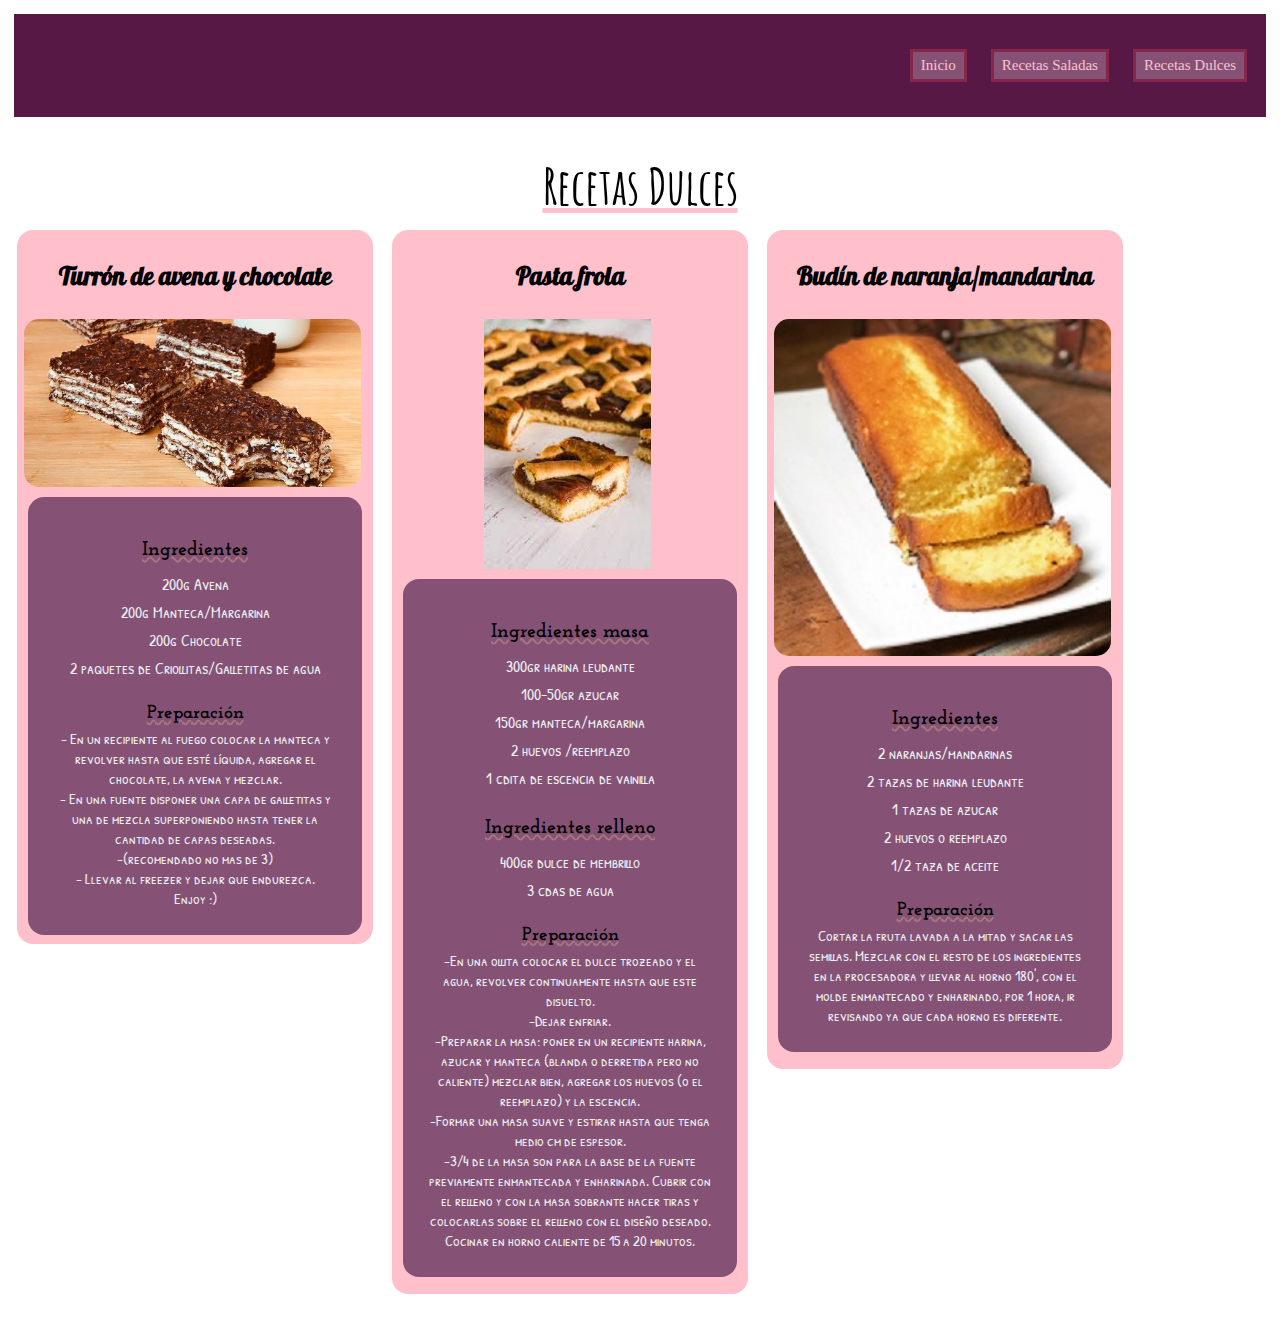
==== Recetario/Recetas Dulces.html @ cf90a61a "Add files via upload" ====
<!DOCTYPE html>
<html lang="en">
<head>
    <meta charset="UTF-8">
    <meta http-equiv="X-UA-Compatible" content="IE=edge">
    <meta name="viewport" content="width=device-width, initial-scale=1.0">
    <title>Recetas Dulces</title>
    <link rel="icon" href="../imagenes icono/icono.ico">
    <link rel="stylesheet" type="text/css" href="./css/recetas dulces.css">
    <link rel="preconnect" href="https://fonts.googleapis.com">
    <link rel="preconnect" href="https://fonts.gstatic.com" crossorigin>
    <link href="https://fonts.googleapis.com/css2?family=Amatic+SC:wght@700&family=Josefin+Slab:wght@500&family=Patrick+Hand+SC&family=Pattaya&display=swap" rel="stylesheet">
    <link rel="stylesheet" href="https://necolas.github.io/normalize.css/8.0.1/normalize.css">
</head>
<body>

    <header class="header">
        <nav class="header__nav"> 
            <ul class="header__nav__ul">
                <li class="header__nav__ul__li"> <a href="index.html" target="_blank">Inicio</a></li>
                <li class="header__nav__ul__li"> <a href="Recetas Saladas.html" target="_blank">Recetas Saladas</a></li>
                <li class="header__nav__ul__li"> <a href="Recetas Dulces.html" target="_blank">Recetas Dulces</a></li>
            </ul></nav>
    </header>
   
    <h1 class="title">Recetas Dulces</h1>

<div class="recetasdulces__gridcontainer">
    
        <div class="div__art__turron">
            <article class="art__turron">
                <h2 class="art__turron__title">Turrón de avena y chocolate</h2>
                <img src="./imagenes/turron.jpg" alt="Turron de avena y chocolate" title="Turron de avena y chocolate">
                <section class="art__turron__ingprep">
                    <h3 class="art__turron__title__ing">Ingredientes</h3>
                    <ul class="art__turron__ing"> 
                        <li>200g Avena</li>
                        <li>200g Manteca/Margarina</li>
                        <li>200g Chocolate</li>
                        <li>2 paquetes de Criollitas/Galletitas de agua</li>
                    </ul>
                    <h3 class="art__turron__title__prep">Preparación</h3>
                    <p class="art__turron__prep">
                    - En un recipiente al fuego colocar la manteca y revolver hasta que esté líquida, agregar el chocolate, la avena y mezclar. <br>
                    - En una fuente disponer una capa de galletitas y una de mezcla superponiendo hasta tener la cantidad de capas deseadas. <br>
                    -(recomendado no mas de 3) <br> 
                    - Llevar al freezer y dejar que endurezca. <br>
                    Enjoy :)
                    </p>
                </section>
            </article>
        </div>

        <div class="div__art__pastafrola">
            <article class="art__pastafrola">
                <h2 class="art__pastafrola__title">Pasta frola</h2>
                <img src="./imagenes/pasta frola.jpg" alt="pasta frola" title="pasta frola">
                <section class="art__pastafrola__ingprep">
                    <h3 class="art__pastafrola__title__ing">Ingredientes masa</h3>
                    <ul class="art__pastafrola__ing"> 
                        <li>300gr harina leudante</li>
                        <li>100-50gr azucar</li>
                        <li>150gr manteca/margarina</li>
                        <li>2 huevos /reemplazo</li>
                        <li>1 cdita de escencia de vainilla</li>
                    </ul>
                    <h3 class="art__pastafrola__title__ing">Ingredientes relleno</h3>
                    <ul class="art__pastafrola__ing"> 
                        <li>400gr dulce de membrillo</li>
                        <li>3 cdas de agua</li>
                    </ul>
                        <h3 class="art__pastafrola__title__prep">Preparación</h3>
                        <p class="art__pastafrola__prep">-En una ollita colocar el dulce trozeado y el agua, revolver continuamente hasta que este disuelto. <br> -Dejar enfriar. <br>
                        -Preparar la masa: poner en un recipiente harina, azucar y manteca (blanda o derretida pero no caliente) mezclar bien, agregar los huevos (o el reemplazo) y la escencia. <br>
                        -Formar una masa suave y estirar hasta que tenga medio cm de espesor. <br> -3/4 de la masa son para la base de la fuente previamente enmantecada y enharinada.
                        Cubrir con el relleno y con la masa sobrante hacer tiras y colocarlas sobre el relleno con el diseño deseado. Cocinar en horno caliente de 15 a 20 minutos. </p>
                </section>
            </article>
        </div> 

        <div class="div__art__budin">
            <article class="art__budin">
                <h2 class="art__budin__title">Budín de naranja/mandarina</h2>
                <img src="./imagenes/budin de naranja.jpg" alt="Budin de naranja/mandarina" title="Budin de naranja/mandarina">
                <section class="art__budin__ingprep">
                    <h3 class="art__budin__title__ing">Ingredientes</h3>
                    <ul class="art__budin__ing"> 
                        <li>2 naranjas/mandarinas</li>
                        <li>2 tazas de harina leudante</li>
                        <li>1 tazas de azucar</li>
                        <li>2 huevos o reemplazo</li>
                        <li>1/2 taza de aceite</li>
                    </ul>
                <h3 class="art__budin__title__prep">Preparación</h3>
                    <p class="art__budin__prep">Cortar la fruta lavada a la mitad y sacar las semillas. Mezclar con el resto de los ingredientes en la procesadora y llevar al horno 180', con el molde enmantecado y enharinado, por 1 hora, ir revisando ya que cada horno es diferente.   </p>
                </section>
            </article>
        </div>
    </div>
</body>
</html>
---- Recetario/css/recetas dulces.css ----
*{
    padding: 3px;
}


/* NAV */

.header {
    background-color: #581845;
}
.header__nav {
        display: flex;
        flex-direction: column;
        text-align: end;
        padding: 3px; 
        box-sizing: border-box;    
}
.header__nav__ul__li {
    background-color: #855276;
    display: inline-block;
    border: 3px solid #87264b;
    padding: 5px;
    font-size: 15px;
    margin: 10px;
}
a:link {
  color: #ffc0cb;
  background-color: transparent;
  text-decoration: none;
}

a:visited {
  color: #ffc0cb;
  background-color: transparent;
  text-decoration: none;
}

a:hover {
  color: #f5f5f5;
  background-color: transparent;
  text-decoration: underline;
}

a:active {
  color: #385f7e;
  background-color: transparent;
  text-decoration: underline;
}


.title {
    font-family: 'Amatic SC', cursive;
    font-size: 50px;
    text-align: center;
    text-decoration: underline #ffc0cb;
    height: 10px;
    padding-bottom: 30px;
}

/*GRID*/

.recetasdulces__gridcontainer{
    display: grid;
    grid-template-rows: fit-content(100px) fit-content(200px) fit-content(200px);
    grid-template-columns: fit-content(350px) fit-content(350px) fit-content(350px);
    grid-gap: 25px;
}

/*TURRON DE AVENA Y CHOCOLATE*/

.div__art__turron{
    background-color: #ffc0cb;
    border-radius: 1em;
    display: inline-block;
    width: 100%;
    height: 85%;
    grid-column: 1/2;
    grid-row: 1/2
}
.art__turron__title{
    text-align:center ;
    font-size: 25px;
    font-family: 'Pattaya', sans-serif;
}
.art__turron img {
    width: 98%;
    padding: 1px;
    object-fit: scale-down;
    object-position: top;
    border-radius: 1em;
}

.art__turron__ingprep{
    background-color: #855276;
    border-radius: 1em;
    padding: 20px;
    margin: 5px;
}
.art__turron__title__ing{
    font-family: 'Josefin Slab', serif;
    text-decoration: underline wavy #a8747d;
    font-weight: 700;
    text-align: center;
    font-size: 20px;
    padding-bottom: 0px;
    height: 10px;
}
.art__turron__ing{
    font-family: 'Patrick Hand SC', cursive;
    text-align: center;
    margin: 3px;
    padding-top: 0px;
    margin-bottom: 0px;
    list-style: none;
}
.art__turron__ing li{
    font-size: 16px;
    font-weight: 500;
    color: #ECF0F1;
}
.art__turron__title__prep{
    font-family: 'Josefin Slab', serif;
    text-decoration: underline wavy #a8747d;
    font-weight: 700;
    text-align: center;
    font-size: 19px;
    padding-top: 0px;
    margin-bottom: 0px;
    box-sizing: 50px;
}
.art__turron__prep{
    font-family: 'Patrick Hand SC', cursive;
    color: #ECF0F1;
    line-height : 20px;
    font-weight: 400;
    text-align: center;
    margin: 3px;
    padding-top: 0px;
    font-size: 15px;
}



/* PASTA FROLA */

.div__art__pastafrola{
    background-color: #ffc0cb;
    border-radius: 1em;
    display: inline-block;
    width: 100%;
    height: 100%;
    grid-column: 2/3;
    grid-row: 1/3;
}

.art__pastafrola__title{
    text-align:center ;
    font-size: 25px;
    font-family: 'Pattaya', sans-serif;
}
.art__pastafrola img {
    width: 98%;
    height: 250px;
    padding: 1px;
    object-fit:contain;
    object-position: top;
    border-radius: 1em;
}

.art__pastafrola__ingprep{
    background-color: #855276;
    border-radius: 1em;
    padding: 20px;
    margin: 5px;
}
.art__pastafrola__title__ing{
    font-family: 'Josefin Slab', serif;
    text-decoration: underline wavy #a8747d;
    font-weight: 700;
    text-align: center;
    font-size: 20px;
    padding-bottom: 0px;
    height: 10px;
}
.art__pastafrola__ing{
    font-family: 'Patrick Hand SC', cursive;
    text-align: center;
    margin: 3px;
    padding-top: 0px;
    margin-bottom: 0px;
    list-style: none;
}
.art__pastafrola__ing li{
    font-size: 16px;
    font-weight: 500;
    color: #ECF0F1;
}
.art__pastafrola__title__prep{
    font-family: 'Josefin Slab', serif;
    text-decoration: underline wavy #a8747d;
    font-weight: 700;
    text-align: center;
    font-size: 19px;
    padding-top: 0px;
    margin-bottom: 0px;
    box-sizing: 50px;
}
.art__pastafrola__prep{
    font-family: 'Patrick Hand SC', cursive;
    color: #ECF0F1;
    line-height : 20px;
    font-weight: 400;
    text-align: center;
    margin: 3px;
    padding-top: 0px;
    font-size: 15px;
}

/* BUDIN DE NARANJA */

.div__art__budin{
    background-color: #ffc0cb;
    border-radius: 1em;
    display: inline-block;
    width: 100%;
    height: 100%;
    grid-column: 3/4;
    grid-row: 1/2;
}
.art__budin__title{
    text-align:center ;
    font-size: 25px;
    font-family: 'Pattaya', sans-serif;
}
.art__budin img {
    width: 98%;
    padding: 1px;
    object-fit: contain;
    object-position: top;
    border-radius: 1em;
}

.art__budin__ingprep{
    background-color: #855276;
    border-radius: 1em;
    padding: 20px;
    margin: 5px;
}
.art__budin__title__ing{
    font-family: 'Josefin Slab', serif;
    text-decoration: underline wavy #a8747d;
    font-weight: 700;
    text-align: center;
    font-size: 20px;
    padding-bottom: 0px;
    height: 10px;
}
.art__budin__ing{
    font-family: 'Patrick Hand SC', cursive;
    text-align: center;
    margin: 3px;
    padding-top: 0px;
    margin-bottom: 0px;
    list-style: none;
}
.art__budin__ing li{
    font-size: 16px;
    font-weight: 500;
    color: #ECF0F1;
}
.art__budin__title__prep{
    font-family: 'Josefin Slab', serif;
    text-decoration: underline wavy #a8747d;
    font-weight: 700;
    text-align: center;
    font-size: 19px;
    padding-top: 0px;
    margin-bottom: 0px;
    box-sizing: 50px;
}
.art__budin__prep{
    font-family: 'Patrick Hand SC', cursive;
    color: #ECF0F1;
    line-height : 20px;
    font-weight: 400;
    text-align: center;
    margin: 3px;
    padding-top: 0px;
    font-size: 15px;
}
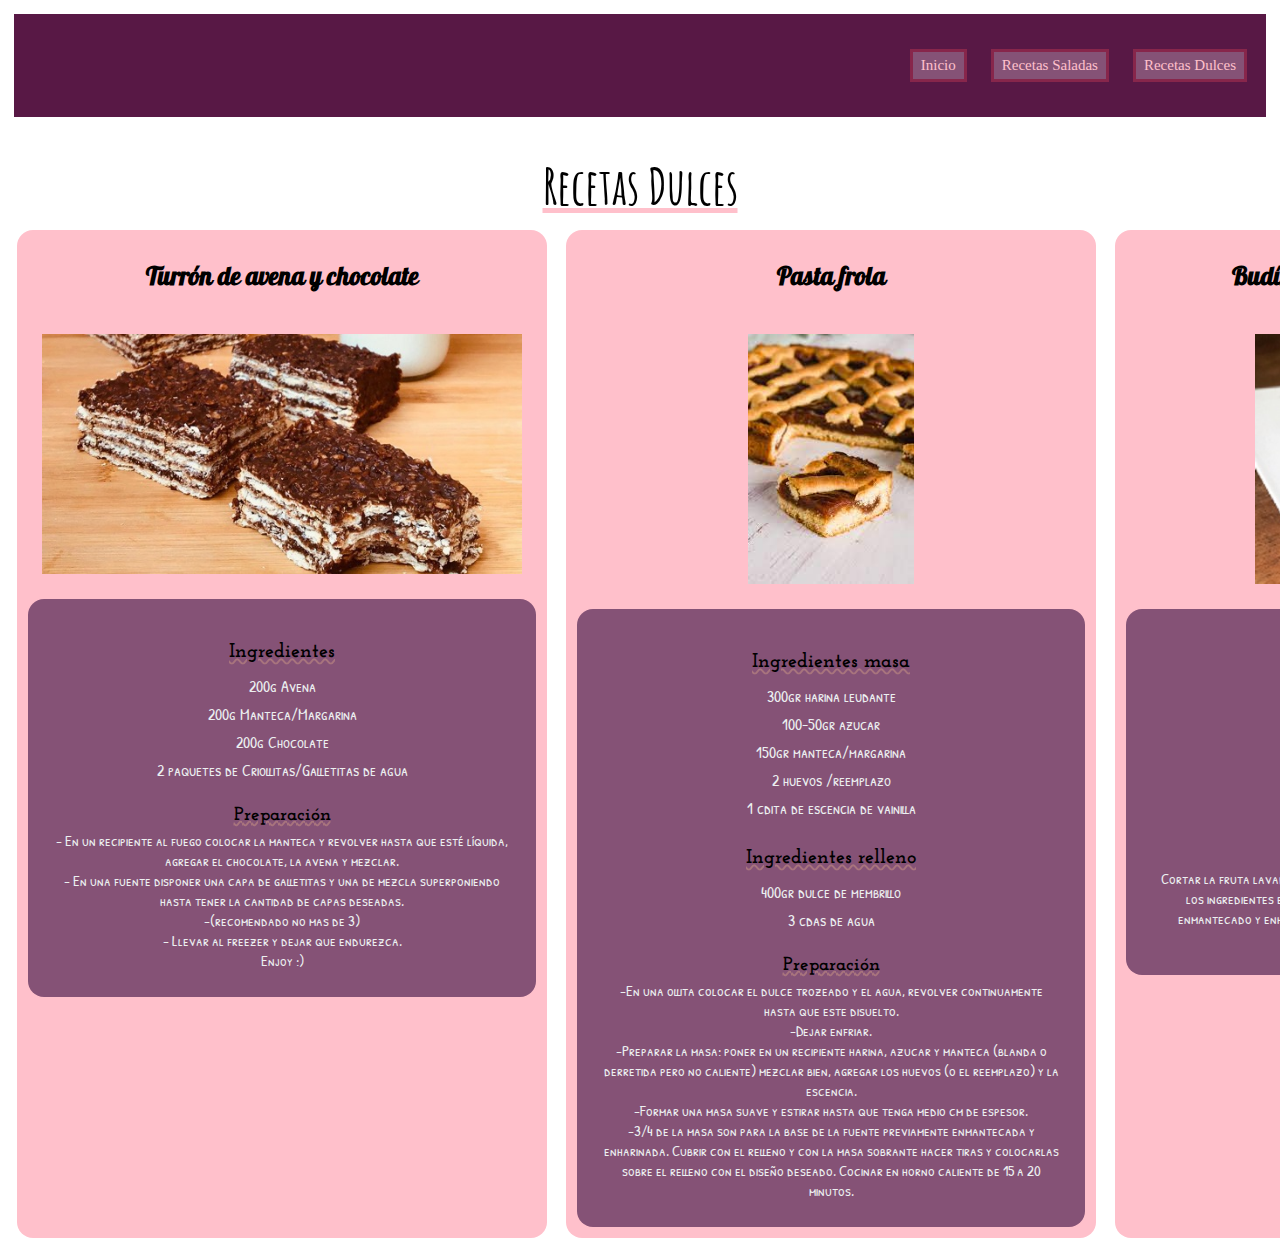
==== commit 083aa06f: "Cambios css y html en recetas dulces" ====
--- a/Recetario/Recetas Dulces.html
+++ b/Recetario/Recetas Dulces.html
@@ -27,20 +27,20 @@
 
 <div class="recetasdulces__gridcontainer">
     
-        <div class="div__art__turron">
-            <article class="art__turron">
-                <h2 class="art__turron__title">Turrón de avena y chocolate</h2>
+        <div class="div_recipe" id="turron">
+            <article class="recipe_art">
+                <h2 class="recipe_title">Turrón de avena y chocolate</h2>
                 <img src="./imagenes/turron.jpg" alt="Turron de avena y chocolate" title="Turron de avena y chocolate">
-                <section class="art__turron__ingprep">
-                    <h3 class="art__turron__title__ing">Ingredientes</h3>
-                    <ul class="art__turron__ing"> 
+                <section class="recipe_section">
+                    <h3 class="recipe_ing_title">Ingredientes</h3>
+                    <ul class="recipe_ing"> 
                         <li>200g Avena</li>
                         <li>200g Manteca/Margarina</li>
                         <li>200g Chocolate</li>
                         <li>2 paquetes de Criollitas/Galletitas de agua</li>
                     </ul>
-                    <h3 class="art__turron__title__prep">Preparación</h3>
-                    <p class="art__turron__prep">
+                    <h3 class="recipe_prep_title">Preparación</h3>
+                    <p class="recipe_prep">
                     - En un recipiente al fuego colocar la manteca y revolver hasta que esté líquida, agregar el chocolate, la avena y mezclar. <br>
                     - En una fuente disponer una capa de galletitas y una de mezcla superponiendo hasta tener la cantidad de capas deseadas. <br>
                     -(recomendado no mas de 3) <br> 
@@ -51,26 +51,26 @@
             </article>
         </div>
 
-        <div class="div__art__pastafrola">
-            <article class="art__pastafrola">
-                <h2 class="art__pastafrola__title">Pasta frola</h2>
+        <div class="div_recipe" id="pastafrola">
+            <article class="recipe_art">
+                <h2 class="recipe_title">Pasta frola</h2>
                 <img src="./imagenes/pasta frola.jpg" alt="pasta frola" title="pasta frola">
-                <section class="art__pastafrola__ingprep">
-                    <h3 class="art__pastafrola__title__ing">Ingredientes masa</h3>
-                    <ul class="art__pastafrola__ing"> 
+                <section class="recipe_section">
+                    <h3 class="recipe_ing_title">Ingredientes masa</h3>
+                    <ul class="recipe_ing"> 
                         <li>300gr harina leudante</li>
                         <li>100-50gr azucar</li>
                         <li>150gr manteca/margarina</li>
                         <li>2 huevos /reemplazo</li>
                         <li>1 cdita de escencia de vainilla</li>
                     </ul>
-                    <h3 class="art__pastafrola__title__ing">Ingredientes relleno</h3>
-                    <ul class="art__pastafrola__ing"> 
+                    <h3 class="recipe_ing_title">Ingredientes relleno</h3>
+                    <ul class="recipe_ing"> 
                         <li>400gr dulce de membrillo</li>
                         <li>3 cdas de agua</li>
                     </ul>
-                        <h3 class="art__pastafrola__title__prep">Preparación</h3>
-                        <p class="art__pastafrola__prep">-En una ollita colocar el dulce trozeado y el agua, revolver continuamente hasta que este disuelto. <br> -Dejar enfriar. <br>
+                        <h3 class="recipe_prep_title">Preparación</h3>
+                        <p class="recipe_prep">-En una ollita colocar el dulce trozeado y el agua, revolver continuamente hasta que este disuelto. <br> -Dejar enfriar. <br>
                         -Preparar la masa: poner en un recipiente harina, azucar y manteca (blanda o derretida pero no caliente) mezclar bien, agregar los huevos (o el reemplazo) y la escencia. <br>
                         -Formar una masa suave y estirar hasta que tenga medio cm de espesor. <br> -3/4 de la masa son para la base de la fuente previamente enmantecada y enharinada.
                         Cubrir con el relleno y con la masa sobrante hacer tiras y colocarlas sobre el relleno con el diseño deseado. Cocinar en horno caliente de 15 a 20 minutos. </p>
@@ -78,21 +78,21 @@
             </article>
         </div> 
 
-        <div class="div__art__budin">
-            <article class="art__budin">
-                <h2 class="art__budin__title">Budín de naranja/mandarina</h2>
+        <div class="div_recipe" id="budin">
+            <article class="recipe_art">
+                <h2 class="recipe_title">Budín de naranja/mandarina</h2>
                 <img src="./imagenes/budin de naranja.jpg" alt="Budin de naranja/mandarina" title="Budin de naranja/mandarina">
-                <section class="art__budin__ingprep">
-                    <h3 class="art__budin__title__ing">Ingredientes</h3>
-                    <ul class="art__budin__ing"> 
+                <section class="recipe_section">
+                    <h3 class="recipe_ing_title">Ingredientes</h3>
+                    <ul class="recipe_ing"> 
                         <li>2 naranjas/mandarinas</li>
                         <li>2 tazas de harina leudante</li>
                         <li>1 tazas de azucar</li>
                         <li>2 huevos o reemplazo</li>
                         <li>1/2 taza de aceite</li>
                     </ul>
-                <h3 class="art__budin__title__prep">Preparación</h3>
-                    <p class="art__budin__prep">Cortar la fruta lavada a la mitad y sacar las semillas. Mezclar con el resto de los ingredientes en la procesadora y llevar al horno 180', con el molde enmantecado y enharinado, por 1 hora, ir revisando ya que cada horno es diferente.   </p>
+                <h3 class="recipe_prep_title">Preparación</h3>
+                    <p class="recipe_prep">Cortar la fruta lavada a la mitad y sacar las semillas. Mezclar con el resto de los ingredientes en la procesadora y llevar al horno 180', con el molde enmantecado y enharinado, por 1 hora, ir revisando ya que cada horno es diferente.   </p>
                 </section>
             </article>
         </div>
--- a/Recetario/css/recetas dulces.css
+++ b/Recetario/css/recetas dulces.css
@@ -62,42 +62,43 @@
 
 .recetasdulces__gridcontainer{
     display: grid;
-    grid-template-rows: fit-content(100px) fit-content(200px) fit-content(200px);
-    grid-template-columns: fit-content(350px) fit-content(350px) fit-content(350px);
+    grid-template-rows: fit-content(1fr) fit-content(1fr) fit-content(1fr);
+    grid-template-columns: fit-content(1fr) fit-content(1fr) fit-content(1fr);
     grid-gap: 25px;
 }
 
-/*TURRON DE AVENA Y CHOCOLATE*/
+/*ESTILOS GENERALES*/
 
-.div__art__turron{
+.div_recipe{
     background-color: #ffc0cb;
     border-radius: 1em;
     display: inline-block;
+    text-align: center;
     width: 100%;
-    height: 85%;
-    grid-column: 1/2;
-    grid-row: 1/2
+    height: auto;
 }
-.art__turron__title{
+.recipe_title{
     text-align:center ;
     font-size: 25px;
     font-family: 'Pattaya', sans-serif;
 }
-.art__turron img {
-    width: 98%;
-    padding: 1px;
+.recipe_art img {
+    width: 30rem;
+    max-height: 250px;
+    height: fit-content;
+    padding: 1rem;
     object-fit: scale-down;
     object-position: top;
     border-radius: 1em;
 }
 
-.art__turron__ingprep{
+.recipe_section{
     background-color: #855276;
     border-radius: 1em;
     padding: 20px;
     margin: 5px;
 }
-.art__turron__title__ing{
+.recipe_ing_title{
     font-family: 'Josefin Slab', serif;
     text-decoration: underline wavy #a8747d;
     font-weight: 700;
@@ -106,7 +107,7 @@
     padding-bottom: 0px;
     height: 10px;
 }
-.art__turron__ing{
+.recipe_ing{
     font-family: 'Patrick Hand SC', cursive;
     text-align: center;
     margin: 3px;
@@ -114,12 +115,12 @@
     margin-bottom: 0px;
     list-style: none;
 }
-.art__turron__ing li{
+.recipe_ing li{
     font-size: 16px;
     font-weight: 500;
     color: #ECF0F1;
 }
-.art__turron__title__prep{
+.recipe_prep_title{
     font-family: 'Josefin Slab', serif;
     text-decoration: underline wavy #a8747d;
     font-weight: 700;
@@ -129,7 +130,7 @@
     margin-bottom: 0px;
     box-sizing: 50px;
 }
-.art__turron__prep{
+.recipe_prep{
     font-family: 'Patrick Hand SC', cursive;
     color: #ECF0F1;
     line-height : 20px;
@@ -142,150 +143,19 @@
 
 
 
-/* PASTA FROLA */
+/* UBICACIONES EN GRID*/
 
-.div__art__pastafrola{
-    background-color: #ffc0cb;
-    border-radius: 1em;
-    display: inline-block;
-    width: 100%;
-    height: 100%;
-    grid-column: 2/3;
-    grid-row: 1/3;
+#turron{
+    grid-column: 1/2;
+    grid-row: 1/2;
 }
 
-.art__pastafrola__title{
-    text-align:center ;
-    font-size: 25px;
-    font-family: 'Pattaya', sans-serif;
-}
-.art__pastafrola img {
-    width: 98%;
-    height: 250px;
-    padding: 1px;
-    object-fit:contain;
-    object-position: top;
-    border-radius: 1em;
+#pastafrola{
+    grid-column: 2/3;
+    grid-row: 1/2;
 }
 
-.art__pastafrola__ingprep{
-    background-color: #855276;
-    border-radius: 1em;
-    padding: 20px;
-    margin: 5px;
-}
-.art__pastafrola__title__ing{
-    font-family: 'Josefin Slab', serif;
-    text-decoration: underline wavy #a8747d;
-    font-weight: 700;
-    text-align: center;
-    font-size: 20px;
-    padding-bottom: 0px;
-    height: 10px;
-}
-.art__pastafrola__ing{
-    font-family: 'Patrick Hand SC', cursive;
-    text-align: center;
-    margin: 3px;
-    padding-top: 0px;
-    margin-bottom: 0px;
-    list-style: none;
-}
-.art__pastafrola__ing li{
-    font-size: 16px;
-    font-weight: 500;
-    color: #ECF0F1;
-}
-.art__pastafrola__title__prep{
-    font-family: 'Josefin Slab', serif;
-    text-decoration: underline wavy #a8747d;
-    font-weight: 700;
-    text-align: center;
-    font-size: 19px;
-    padding-top: 0px;
-    margin-bottom: 0px;
-    box-sizing: 50px;
-}
-.art__pastafrola__prep{
-    font-family: 'Patrick Hand SC', cursive;
-    color: #ECF0F1;
-    line-height : 20px;
-    font-weight: 400;
-    text-align: center;
-    margin: 3px;
-    padding-top: 0px;
-    font-size: 15px;
-}
-
-/* BUDIN DE NARANJA */
-
-.div__art__budin{
-    background-color: #ffc0cb;
-    border-radius: 1em;
-    display: inline-block;
-    width: 100%;
-    height: 100%;
+#budin{
     grid-column: 3/4;
     grid-row: 1/2;
-}
-.art__budin__title{
-    text-align:center ;
-    font-size: 25px;
-    font-family: 'Pattaya', sans-serif;
-}
-.art__budin img {
-    width: 98%;
-    padding: 1px;
-    object-fit: contain;
-    object-position: top;
-    border-radius: 1em;
-}
-
-.art__budin__ingprep{
-    background-color: #855276;
-    border-radius: 1em;
-    padding: 20px;
-    margin: 5px;
-}
-.art__budin__title__ing{
-    font-family: 'Josefin Slab', serif;
-    text-decoration: underline wavy #a8747d;
-    font-weight: 700;
-    text-align: center;
-    font-size: 20px;
-    padding-bottom: 0px;
-    height: 10px;
-}
-.art__budin__ing{
-    font-family: 'Patrick Hand SC', cursive;
-    text-align: center;
-    margin: 3px;
-    padding-top: 0px;
-    margin-bottom: 0px;
-    list-style: none;
-}
-.art__budin__ing li{
-    font-size: 16px;
-    font-weight: 500;
-    color: #ECF0F1;
-}
-.art__budin__title__prep{
-    font-family: 'Josefin Slab', serif;
-    text-decoration: underline wavy #a8747d;
-    font-weight: 700;
-    text-align: center;
-    font-size: 19px;
-    padding-top: 0px;
-    margin-bottom: 0px;
-    box-sizing: 50px;
-}
-.art__budin__prep{
-    font-family: 'Patrick Hand SC', cursive;
-    color: #ECF0F1;
-    line-height : 20px;
-    font-weight: 400;
-    text-align: center;
-    margin: 3px;
-    padding-top: 0px;
-    font-size: 15px;
 }